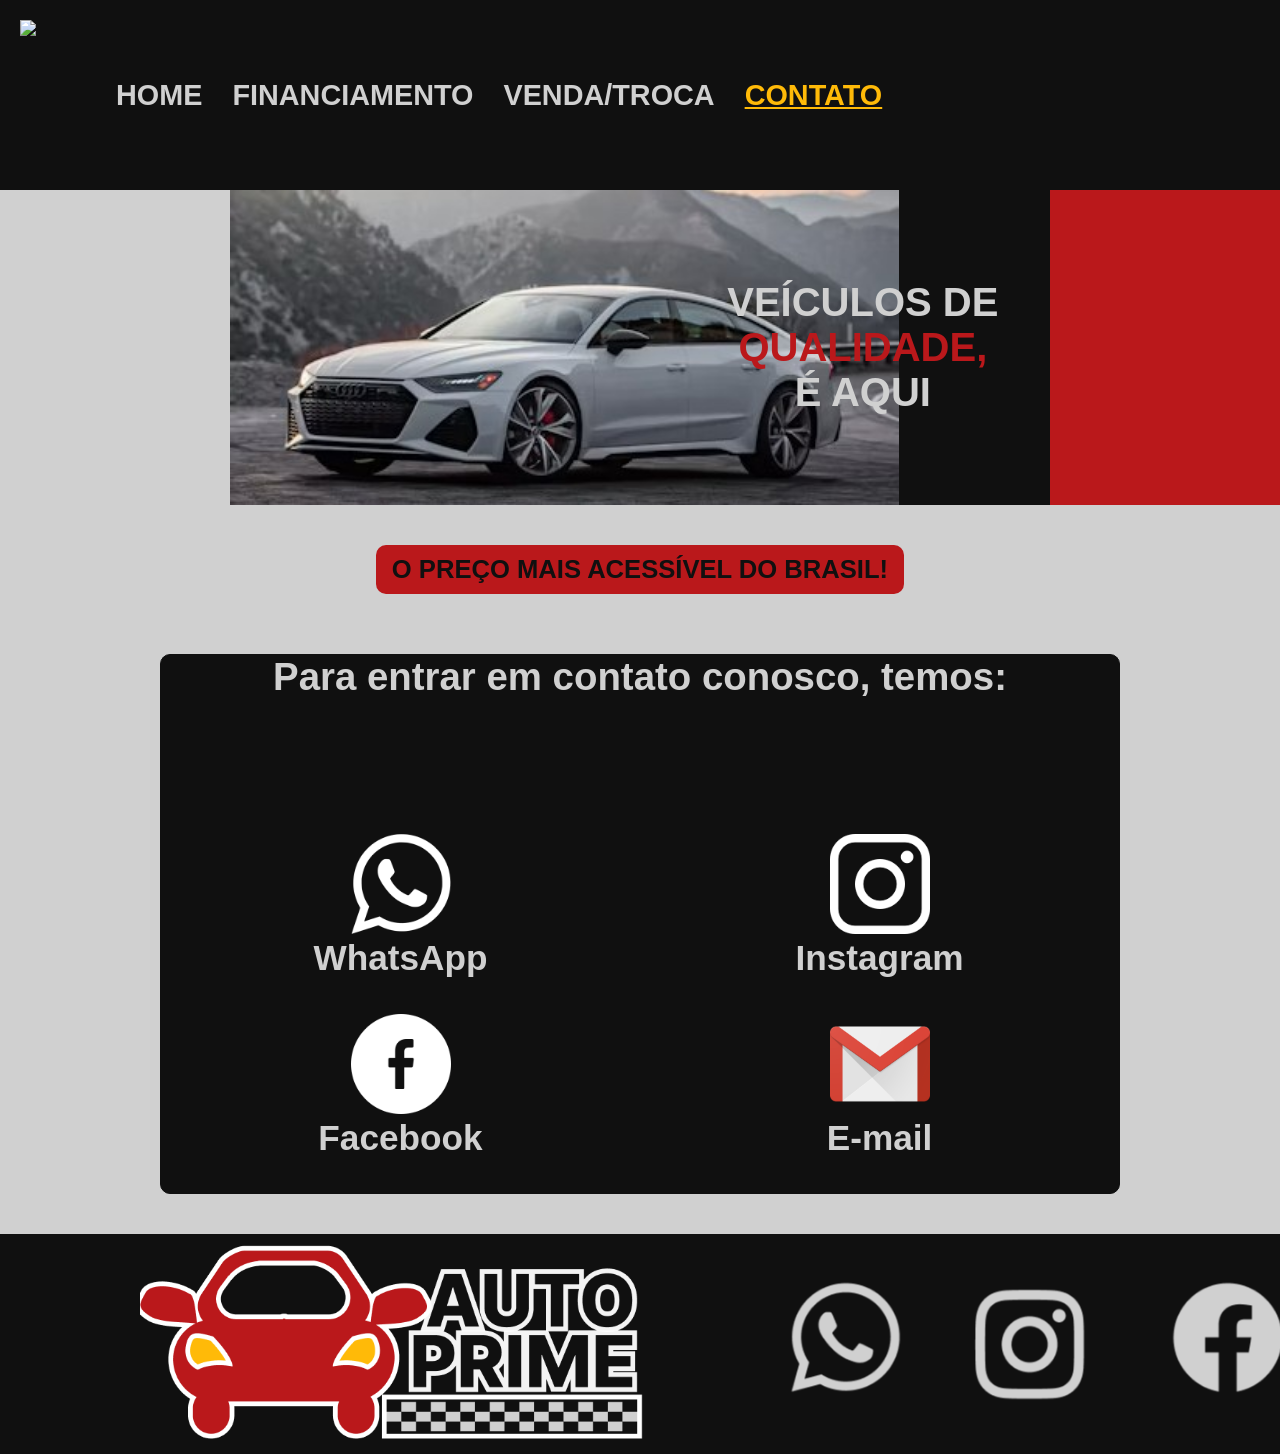
==== contato.html @ 76985471 "correção e adição de imagens" ====
<!DOCTYPE html>
<html lang="pt-br">
<head>
    <meta charset="UTF-8">
    <title>Auto-Prime</title>
    <link href="estilo1.css" rel="stylesheet">
</head>
<body>
    <header>
        <div id="topo">
            <div id="menu">
                <img id="logo_topo" src="Imagens/Logo_borda.png">
                <nav>
                    <ul>
                        <li><strong><a href="index.html">HOME</a></strong></li>
                        <li><strong><a href="financiamento.html">FINANCIAMENTO</a></strong></li>
                        <li><strong><a href="venda_troca.html">VENDA/TROCA</a></strong></li>
                        <li><strong><a id="pag_atual" href="contato.html">CONTATO</a></strong></li>
                    </ul>
                </nav>
            </div>
        </div>
        <div class="meio">
            <div id="bloco_branco"></div>
            <img id="carro_topo" src="imagens/Carro_topo.jpg">
            <h2><strong>VEÍCULOS DE<br><mark>QUALIDADE,</mark><br>É AQUI</strong></h2>
            <div id="bloco_vermelho"></div>
        </div>
        <p><strong>O PREÇO MAIS ACESSÍVEL DO BRASIL!</strong></p>
    </header>
    <main id="contato">
        <h2><strong>Para entrar em contato conosco, temos:</strong></h2>
        <div id="whats"><img src="imagens/whatsapp.png"><p><strong>WhatsApp</strong></p></div>
        <div id="insta"><img src="imagens/instagram.png"><p><strong>Instagram</strong></p></div>
        <div id="face"><img src="imagens/facebook.png"><p><strong>Facebook</strong></p></div>
        <div id="gmail"><img src="imagens/gmail.png"><p><strong>E-mail</strong></p></div>
    </main>
    <footer>
        <img id="logo_pe" src="imagens/logo_borda_menor.png">
        <img id="redes" src="imagens/redes.png">
    </footer>
</body>
</html>
---- estilo1.css ----
*{
    padding:0;
    margin:0;
    box-sizing:border-box;
}
body{
    background-color:#D0D0D0;
    color:#101010;
}
header{
    text-align:center;
}
#topo{
    background-color:#101010;
    width:100%;
}
#menu{
    min-height:180px;
    color:#D0D0D0;
    padding:20px;
    display:flex;
    align-items:center;
    margin:0px auto;
}
#logo_topo{
    height:150px;
}
nav>ul{
    font-family:Arial;
    margin-left:80px;
    list-style:none;
    display:flex;
    font-size:1.8rem;
    gap:30px;
    align-items:center;
    text-decoration:none;
}
nav a{
    text-decoration:none;
    color:#D0D0D0;
}
nav a:hover{
    color:#BA181B;
}
#pag_atual{
    color:#FFBA08;
    text-decoration:underline;
}
.meio{
    background-color:#101010;
    display:flex;
    align-items:center;
    color:#D0D0D0;
}
.meio>h2{
    font-size:2.5rem;
    font-family:Arial;
    position:absolute;
    right:22%;
}
#bloco_branco{
    background-color:#D0D0D0;
    height:35vh;
    width:18vw;
}
#bloco_vermelho{
    background-color:#BA181B;
    height:35vh;
    width:18vw;
    position:absolute;
    right:0;
}
#carro_topo{
    height:35vh;
}
header mark{
    background-color:#00000000;
    color:#BA181B;
}
header>p{
    font-family:Arial;
    font-size:1.6rem;
    background-color:#BA181B;
    color:#101010;
    padding:10px 16px;
    display:inline-block;
    margin:40px 0px;
    border-radius:10px;
}
main{
    text-align:center;
}
#filtro{
    background-color:#D0D0D0;
    border:1px solid #101010;
    border-radius:10px;
    padding:25px;
    max-width:70vw;
    margin:20px auto;
    font-family:Arial;
    height:35vh;
    display:grid;
    grid-template-columns:repeat(4,17%) 1fr;
    grid-template-rows:1fr 1fr;
    grid-template-areas:"texto texto pesquisa pesquisa ordem"
                        "combustivel marca modelo ano limpar";
}
#pesquisa{
    grid-area:pesquisa;
}
#combustivel{
    grid-area:combustivel;
}
#marca{
    grid-area:marca;
}
#modelo{
    grid-area:modelo;
}
#ano{
    grid-area:ano;
}
#filtro h2{
    font-size:1.1rem;
    color:#101010;
    text-align:left;
    margin-top:30px;
    margin-left:20px;
    grid-area:texto;
}
.opcao{
    background-color:#D0D0D0;
    border:1px solid #101010;
    border-radius:10px;
    padding:20px 30px;
    margin:20px auto;
    font-family:Arial;
    display:inline-block;
    height:9vh;
}
#ordem{
    background-color:#BA181B;
    color:#D0D0D0;
    border-radius:10px;
    padding:18px;
    margin:20px auto;
    font-family:Arial;
    grid-area:ordem;
    height:9vh;
}
#limpar{
    background-color:#101010;
    color:#D0D0D0;
    border-radius:10px;
    padding:18px;
    margin:20px auto;
    font-family:Arial;
    grid-area:limpar;
    height:9vh;
}
.img_section{
    height:200px;
    background-size:cover;
    background-position:center;
    border-radius:10px;
}
#biz{
    background-image:url(imagens/biz.png);
}
#uno{
    background-image:url(imagens/uno.png);
}
#onix{
    background-image:url(imagens/onix.png);
}
#ex_veiculo{
    display:grid;
    grid-template-columns:repeat(3,1fr);
}
.veiculo>a{
    font-size:1.4rem;
    background-color:#BA181B;
    color:#D0D0D0;
    padding:16px 20px;
    display:inline-block;
    border-radius:10px;
    margin:20px 0;
}
.veiculo{
    font-family:Arial;
    font-size:1.2rem;
    border:1px solid #101010;
    border-radius:10px;
    width:23vw;
    margin:20px auto;
}
.nome{
    text-align:left;
    margin-bottom:10px;
}
main>a{
    font-family:Arial;
    font-size:2rem;
    background-color:#BA181B;
    color:#D0D0D0;
    padding:20px 16px;
    display:inline-block;
    margin:40px 0px;
    border-radius:10px;
}
#contato{
    margin:20px auto 40px auto;
    width:75vw;
    border:1px solid #101010;
    border-radius:10px;
}
main>h1{
    font-family:Arial;
    color:#101010;
}
aside{
    background-color:#BA181B;
    height:37vh;
    color:#D0D0D0;
}
#homem_carro{
    height:30vh;
    margin:1.5% 5%;
    float:right;
}
aside>h2{
    display:inline-block;
    margin-left:140px;
    margin-top:40px;
    font-family:Arial;
}
aside>p{
    margin-left:140px;
    margin-top:30px;
    margin-bottom:30px;
    font-size:1.4rem;
}
footer{
    background-color:#101010;
    min-height:220px;
    display:flex;
    align-items:center;
}
#logo_pe{
    height:200px;
    margin:10px 140px;
}
#redes{
    height:15vh;
}
#financiamento{
    border:1px solid #101010;
    width:60vw;
    border-radius:10px;
    margin:auto;
    margin-bottom:60px;
}
#financiamento h2{
    font-family:Arial;
    font-size:2.4rem;
    text-align:left;
    margin-left:2%;
}
#financiamento p{
    font-family:Arial;
    font-size:2rem;
    text-align:left;
    margin-left:5%;
}
#contato{
    color:#D0D0D0;
    background-color:#101010;
    height:60vh;
    display:grid;
    grid-template-columns:repeat(2,1fr);
    grid-template-rows:repeat(3,1fr);
    grid-template-areas:"titulo titulo"
                        "whats insta"
                        "face gmail";
}
#contato img{
    height:100px;
}
#contato h2{
    font-family:Arial;
    font-size:2.4rem;
    grid-area:titulo;
}
#contato p{
    font-family:Arial;
    font-size:2.2rem;
}
#whats{
    grid-area:whats;
}
#insta{
    grid-area:insta;
}
#face{
    grid-area:face;
}
#gmail{
    grid-area:gmail;
}
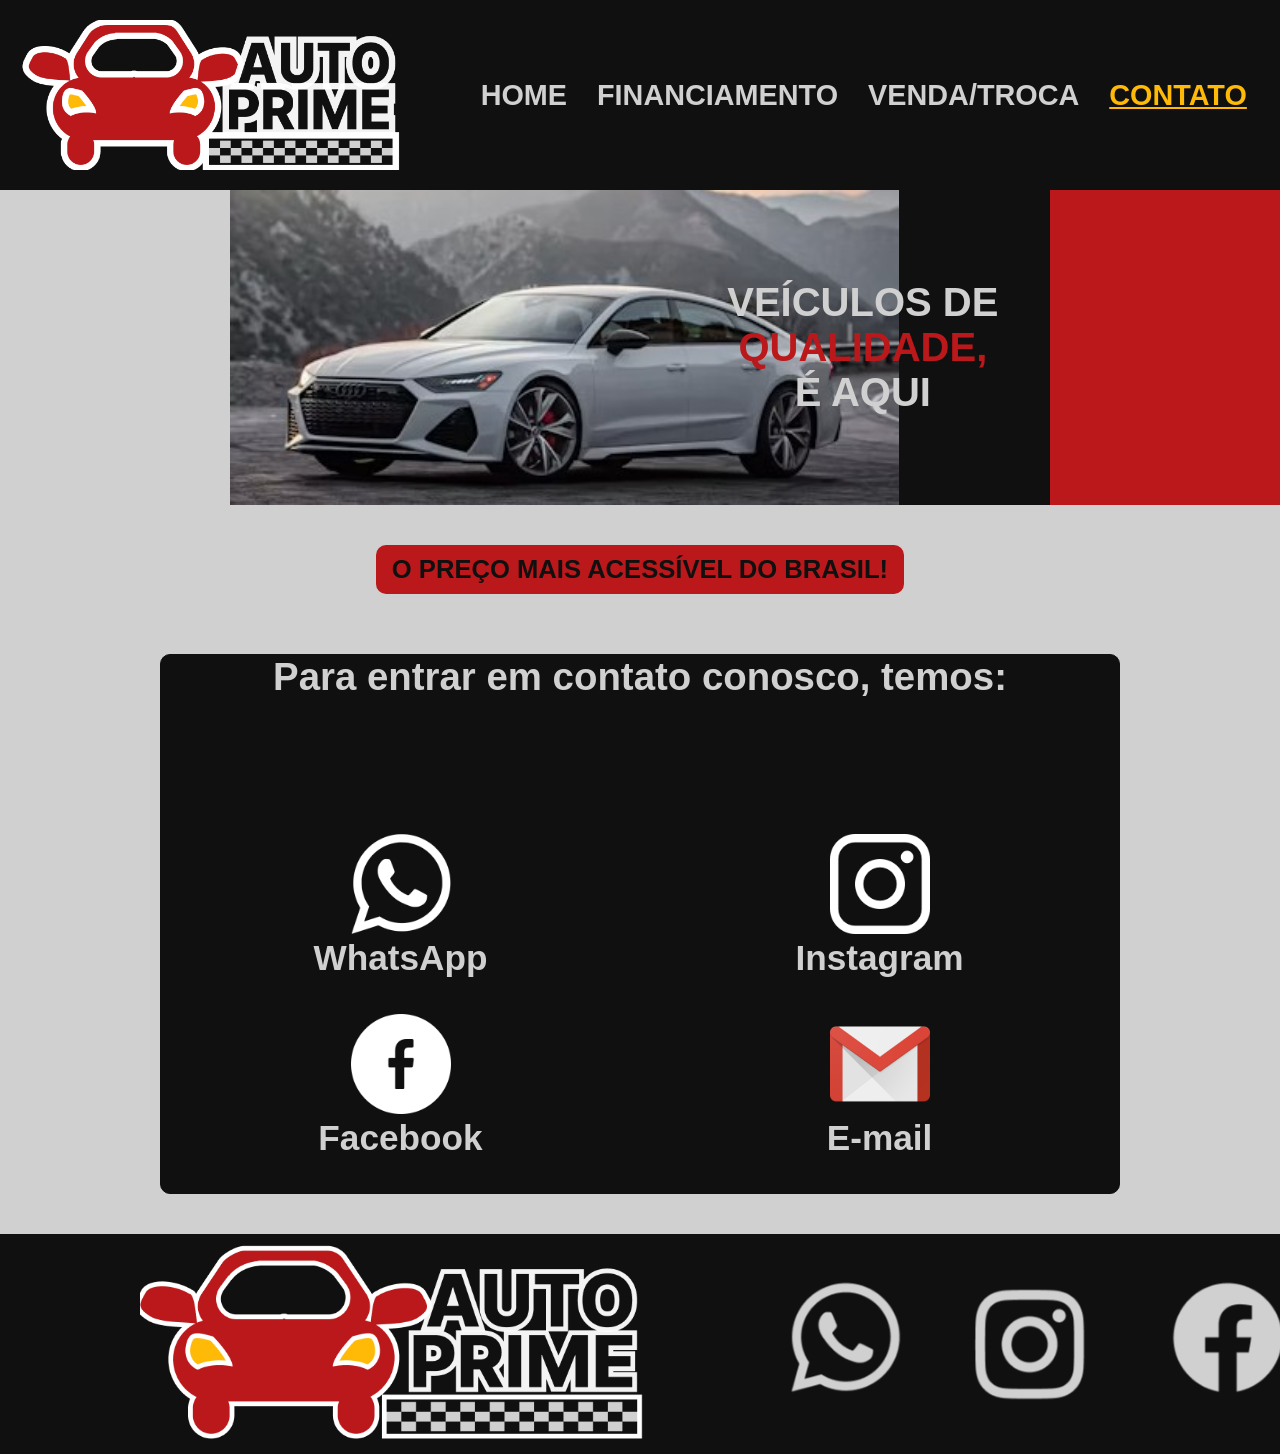
==== commit 64f26235: "correção e adição de imagens" ====
--- a/contato.html
+++ b/contato.html
@@ -9,7 +9,7 @@
     <header>
         <div id="topo">
             <div id="menu">
-                <img id="logo_topo" src="Imagens/Logo_borda.png">
+                <img id="logo_topo" src="imagens/Logo_borda.png">
                 <nav>
                     <ul>
                         <li><strong><a href="index.html">HOME</a></strong></li>
